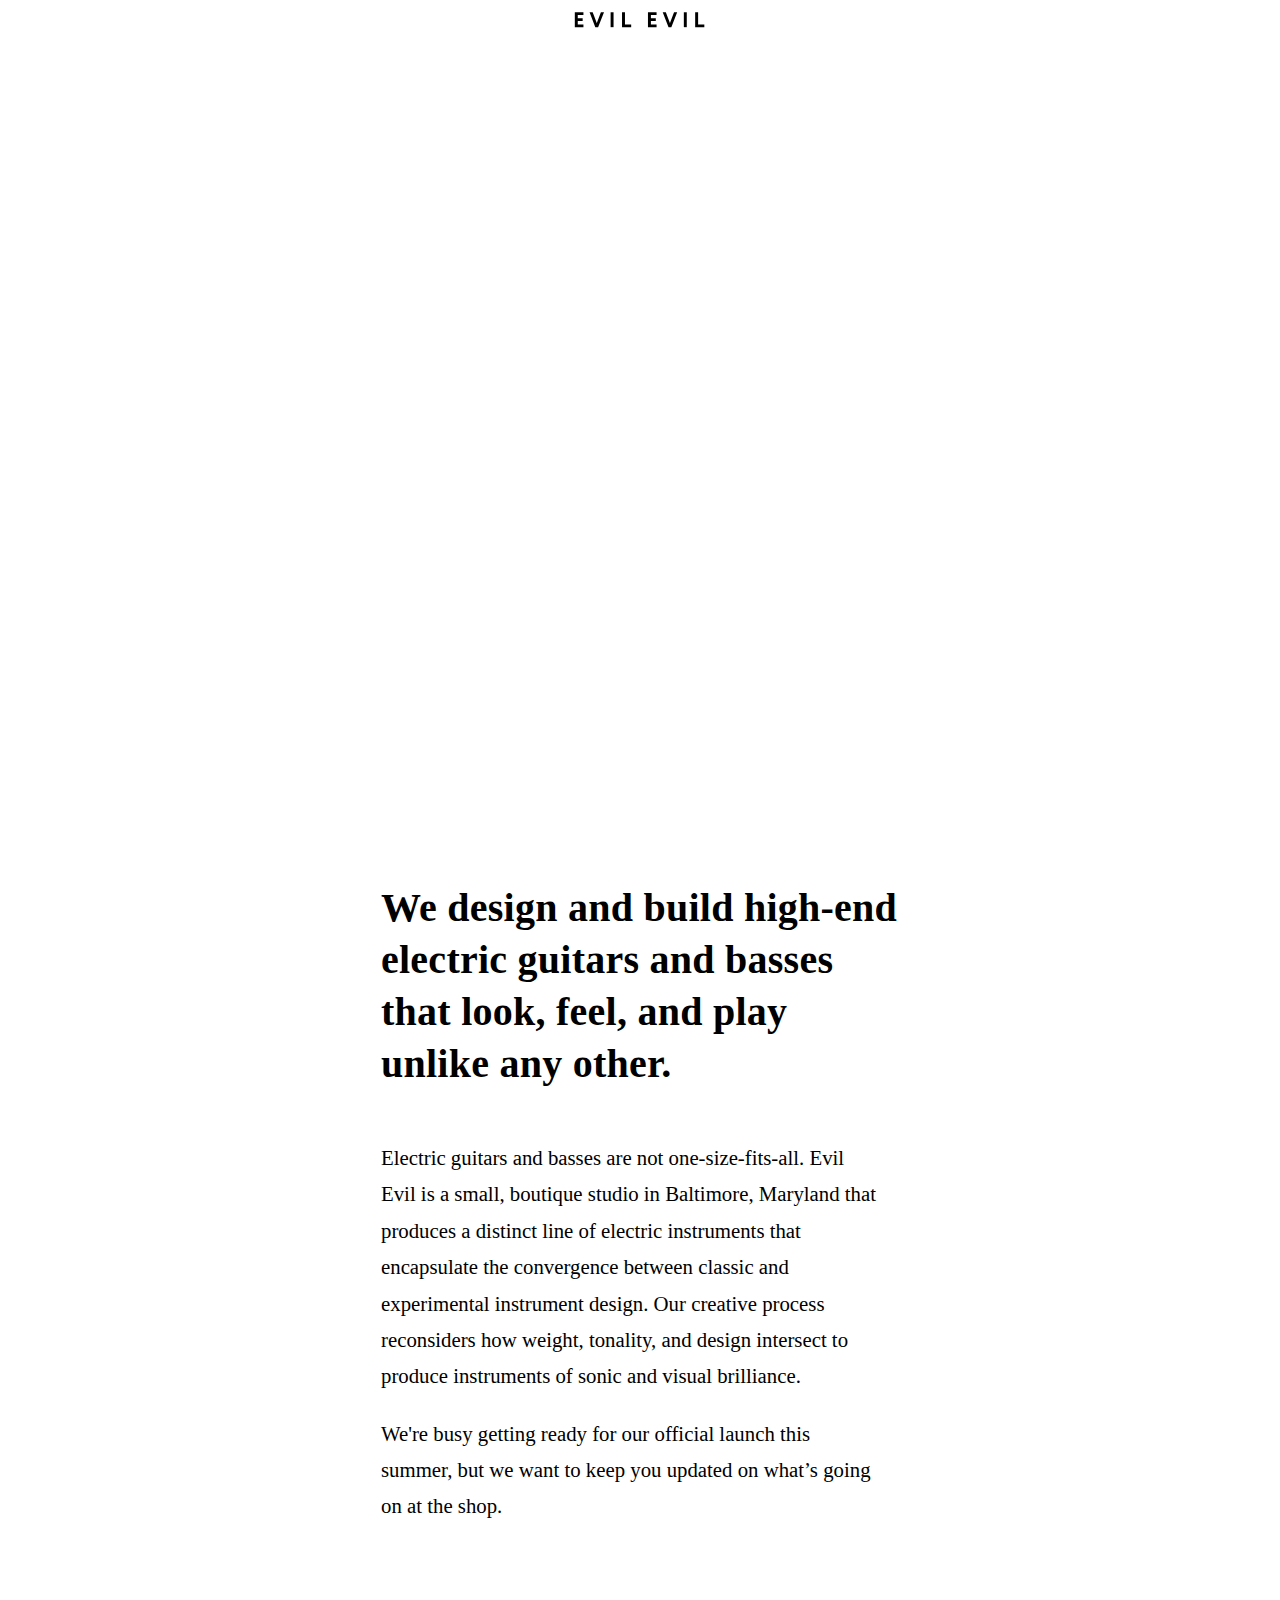
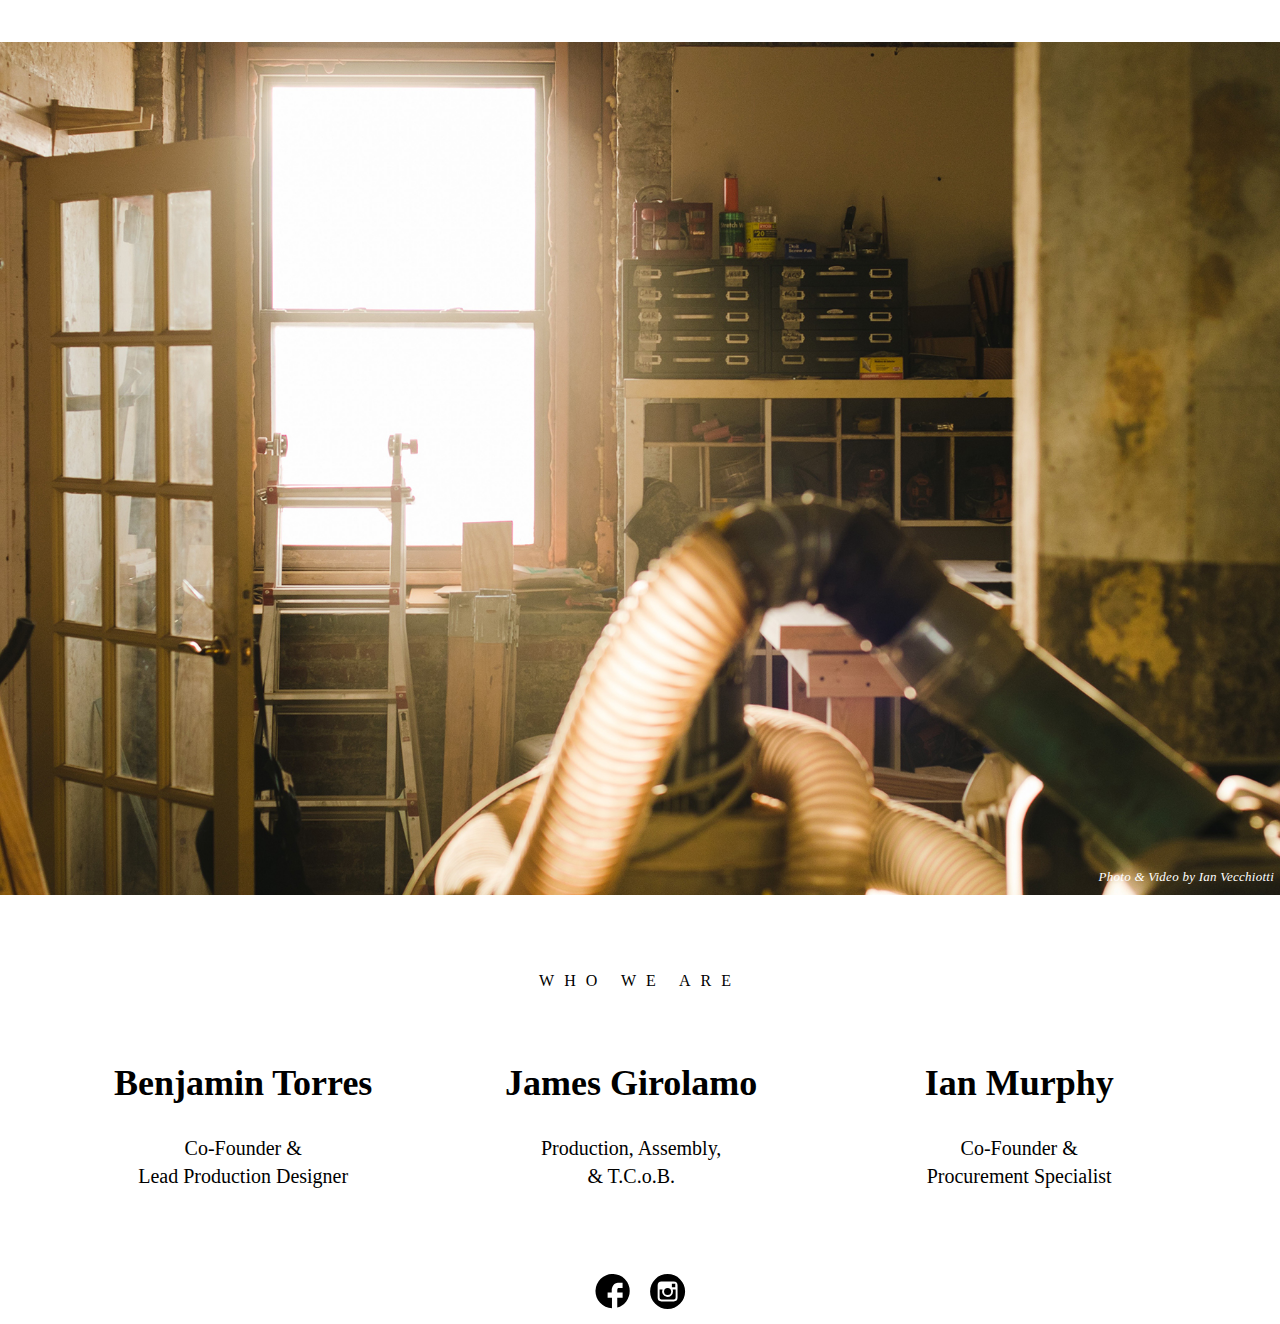
==== index.html @ 88c9a0ca "Update index.html" ====
<!DOCTYPE html>
<html>
    <head>
	    <script type="text/javascript">
    var host = "evilevilguitars.com";
    if ((host == window.location.host) && (window.location.protocol != "https:"))
        window.location.protocol = "https";
</script>
<link rel="stylesheet" type="text/css" href="https://cloud.typography.com/6778176/7798172/css/fonts.css" />
<link rel="stylesheet" type="text/css" href="css/MyFontsWebfontsKit.css">
<link rel="stylesheet" type="text/css" href="css/EvilEvilStyles.css">
        </head>
    <body>
        <div class="wrapper">
       <div class="nav">
        <div class="logo" id="shadow">
        <svg id="evilEvil" align="center" width="140px" height="70px" version="1.1" id="Layer_1" xmlns="http://www.w3.org/2000/svg" xmlns:xlink="http://www.w3.org/1999/xlink" x="0px" y="0px"
	 viewBox="0 22 180.3 30.3" style="enable-background:new 0 0 180.3 30.3;" xml:space="preserve">
<g>
	<path d="M17.3,8.8H10v4.1h6.3v3.5H10V21h7.3v3.5H6.2V5.3h11.1V8.8z"/>
	<path d="M36.2,24.5h-3.6L25.2,5.3h4L34.1,18l0.4,1.3l0.4-1.3l4.9-12.7h4L36.2,24.5z"/>
	<path d="M56.1,24.5h-3.8V5.3h3.8V24.5z"/>
	<path d="M70.8,21h8v3.5H67V5.3h3.8V21z"/>
	<path d="M111.5,8.8h-7.3v4.1h6.3v3.5h-6.3V21h7.3v3.5h-11.1V5.3h11.1V8.8z"/>
	<path d="M130.5,24.5h-3.6l-7.5-19.2h4l4.9,12.7l0.4,1.3l0.4-1.3L134,5.3h4L130.5,24.5z"/>
	<path d="M150.4,24.5h-3.8V5.3h3.8V24.5z"/>
	<path d="M165,21h8v3.5h-11.8V5.3h3.8V21z"/>
</g>
</svg>
    </div>
           </div>  
    <div class="media">
<iframe id="video" src="https://player.vimeo.com/video/218660564" width="100%" height="740px" frameborder="0" webkitallowfullscreen mozallowfullscreen allowfullscreen></iframe>
    </div>
        <article>
<p class="subhead">
        We design and build high-end electric guitars and basses that look, feel, and play unlike any other. 
        </p>
        <p class="body1">
        Electric guitars and basses are not one-size-fits-all. Evil Evil is a small,  boutique studio in Baltimore, Maryland that produces a distinct line of electric instruments that encapsulate the convergence between classic and experimental instrument design. Our creative process reconsiders how weight, tonality, and design intersect to produce instruments of sonic and visual brilliance. 
        </p>
        <p class="body1">
        We're busy getting ready for our official launch this summer, but we want to keep you updated on what&#8217;s going on at the shop.
        </p>
    </article>
    <div class="teampic">
        <div class="slideshow">
        <img src="C76A6381.jpg" class="Shop_Shot">
        <img src="slideshow_ianCloseup.jpg" class="Shop_Shot">
        <img src="slideshow_bandpic.jpg" class="Shop_Shot">
        <img src="slideshow_mother_panther.jpg" class="Shop_Shot">
        <img src="slideshow_garage.jpg" class="Shop_Shot">
        <img src="slideshow_sweeping.jpg" class="Shop_Shot">
        <img src="slideshow_kokomo.jpg" class="Shop_Shot">
        <img src="slideshow_ben_sunset.jpg" class="Shop_Shot">
        <img src="slideshow_ianInspection.jpg" class="Shop_Shot">
        <img src="slideshow_planers.jpg" class="Shop_Shot">
        <img src="slideshow_messiahIan.jpg" class="Shop_Shot">
        <img src="slideshow_sunsetIan.jpg" class="Shop_Shot">
            </div>
      <script>  
        var slideIndex = 0;
carousel();

function carousel() {
    var i;
    var x = document.getElementsByClassName("Shop_Shot");
    for (i = 0; i < x.length; i++) {
      x[i].style.display = "none"; 
    }
    slideIndex++;
    if (slideIndex > x.length) {slideIndex = 1} 
    x[slideIndex-1].style.display = "block"; 
    setTimeout(carousel, 4000); // Change image every 2 seconds
}
	  
var host = "evilevilguitars.github.io";
if ((host == window.location.host) && (window.location.protocol != "https:"))
    window.location.protocol = "https";
          </script>
<h6 class="caption" align="right">Photo &amp; Video by Ian Vecchiotti</h6>
    </div>
    <div class="teammembers">
                <div>
            <h5 align="center">WHO WE ARE</h5>
        </div>
    <div style="width: 100%;">
 <div class="Ben"><h2>Benjamin Torres</h2><h3>Co-Founder &amp; <br>Lead Production Designer</h3></div>
 <div class="James"><h2>James Girolamo</h2><h3>Production, Assembly,<br>&amp; T.C.o.B.</h3></div>
 <div class="Ian"><h2>Ian Murphy</h2><h3>Co-Founder &amp; <br> Procurement Specialist</h3></div>
 <br style="clear: left;" />
</div>
        </div>

    <div class="push"></div>
        </div>
<footer class="footer">
    <div style="text-align:center;">
    <div class="filler"></div>
    <code><svg width="35px" height="35px" id="facebookLogo" data-name="Layer 1" xmlns="http://www.w3.org/2000/svg" xmlns:xlink="http://www.w3.org/1999/xlink"  viewBox="0 0 37.62 38.45">
        <defs><style>.cls-1{fill:none;}</style></defs>
        <title>facebookLogo</title><a xlink:href= "https://www.facebook.com/evilevilguitars"><path d="M93.08,49.6a18.81,18.81,0,1,0-19.5,18.77V57l-4.77-.11V51l4.54.05V48.17S73.69,41,80,40.39h5.24v5.88H80.58s-1.17.1-1.17,2.33V51h5.88v5.88H79.41V67.68A18.8,18.8,0,0,0,93.08,49.6Z" transform="translate(-55.47 -30.79)"/><rect class="cls-1" width="37.62" height="38.45"/></svg></code>
          <code><svg width="35px" height="35px" id="Layer_1" data-name="Layer 1" xmlns="http://www.w3.org/2000/svg" viewBox="0 0 39.72 39.72"><defs><style>.cls-1{fill:none;}</style></defs><title>instaLogo</title><a xlink:href= "https://www.instagram.com/evil_evil_guitars/"><path class="cls-1" d="M72.79,38.84H58.93a4.37,4.37,0,0,0-4.36,4.37V57.07a4.37,4.37,0,0,0,4.36,4.36H72.79a4.37,4.37,0,0,0,4.37-4.36V43.21A4.37,4.37,0,0,0,72.79,38.84ZM74,41.45h.5v3.83H70.73l0-3.83ZM62.64,47.82a4,4,0,1,1-.75,2.32A4,4,0,0,1,62.64,47.82ZM75,57.07a2.16,2.16,0,0,1-2.16,2.16H58.93a2.16,2.16,0,0,1-2.16-2.16V47.82h3.37a6.18,6.18,0,1,0,11.44,0H75Z" transform="translate(-46 -30.28)"/><path d="M65.86,54.11a4,4,0,1,0-4-4A4,4,0,0,0,65.86,54.11Z" transform="translate(-46 -30.28)"/><polygon points="28.54 15 28.54 11.17 28.04 11.17 24.71 11.18 24.73 15.01 28.54 15"/><path d="M65.86,30.28A19.86,19.86,0,1,0,85.72,50.14,19.88,19.88,0,0,0,65.86,30.28Zm11.3,17.54v9.25a4.37,4.37,0,0,1-4.37,4.36H58.93a4.37,4.37,0,0,1-4.36-4.36V43.21a4.37,4.37,0,0,1,4.36-4.37H72.79a4.37,4.37,0,0,1,4.37,4.37Z" transform="translate(-46 -30.28)"/><path d="M72,50.14a6.18,6.18,0,1,1-11.9-2.32H56.77v9.25a2.16,2.16,0,0,0,2.16,2.16H72.79A2.16,2.16,0,0,0,75,57.07V47.82H71.58A6.19,6.19,0,0,1,72,50.14Z" transform="translate(-46 -30.28)"/>  </svg></code>
        </div>
    <div class="instalogo">

    </div>
        </footer>
                </body>
</html>
---- css/MyFontsWebfontsKit.css ----
/**
 * @license
 * MyFonts Webfont Build ID 3385069, 2017-05-07T15:31:34-0400
 * 
 * The fonts listed in this notice are subject to the End User License
 * Agreement(s) entered into by the website owner. All other parties are 
 * explicitly restricted from using the Licensed Webfonts(s).
 * 
 * You may obtain a valid license at the URLs below.
 * 
 * Webfont: Larsseit-Light by Type Dynamic
 * URL: http://www.myfonts.com/fonts/typedynamic/larsseit/light/
 * 
 * Webfont: Larsseit-BoldItalic by Type Dynamic
 * URL: http://www.myfonts.com/fonts/typedynamic/larsseit/bold-italic/
 * 
 * Webfont: Larsseit-ExtraBoldItalic by Type Dynamic
 * URL: http://www.myfonts.com/fonts/typedynamic/larsseit/extra-bold-italic/
 * 
 * Webfont: Larsseit-LightItalic by Type Dynamic
 * URL: http://www.myfonts.com/fonts/typedynamic/larsseit/light-italic/
 * 
 * Webfont: Larsseit-Bold by Type Dynamic
 * URL: http://www.myfonts.com/fonts/typedynamic/larsseit/bold/
 * 
 * Webfont: Larsseit-ExtraBold by Type Dynamic
 * URL: http://www.myfonts.com/fonts/typedynamic/larsseit/extra-bold/
 * 
 * Webfont: Larsseit-Medium by Type Dynamic
 * URL: http://www.myfonts.com/fonts/typedynamic/larsseit/medium/
 * 
 * Webfont: Larsseit-MediumItalic by Type Dynamic
 * URL: http://www.myfonts.com/fonts/typedynamic/larsseit/medium-italic/
 * 
 * Webfont: Larsseit-Italic by Type Dynamic
 * URL: http://www.myfonts.com/fonts/typedynamic/larsseit/italic/
 * 
 * Webfont: Larsseit-Thin by Type Dynamic
 * URL: http://www.myfonts.com/fonts/typedynamic/larsseit/thin/
 * 
 * Webfont: Larsseit-ThinItalic by Type Dynamic
 * URL: http://www.myfonts.com/fonts/typedynamic/larsseit/thin-italic/
 * 
 * Webfont: Larsseit by Type Dynamic
 * URL: http://www.myfonts.com/fonts/typedynamic/larsseit/regular/
 * 
 * 
 * License: http://www.myfonts.com/viewlicense?type=web&buildid=3385069
 * Licensed pageviews: 20,000
 * Webfonts copyright: Copyright (c) 2013 by Type Dynamic. All rights reserved.
 * 
 * © 2017 MyFonts Inc
*/


/* @import must be at top of file, otherwise CSS will not work */
@import url("//hello.myfonts.net/count/33a6ed");

  
@font-face {font-family: 'Larsseit-Light';src: url('webfonts/33A6ED_0_0.eot');src: url('webfonts/33A6ED_0_0.eot?#iefix') format('embedded-opentype'),url('webfonts/33A6ED_0_0.woff2') format('woff2'),url('webfonts/33A6ED_0_0.woff') format('woff'),url('webfonts/33A6ED_0_0.ttf') format('truetype');}
 
  
@font-face {font-family: 'Larsseit-BoldItalic';src: url('webfonts/33A6ED_1_0.eot');src: url('webfonts/33A6ED_1_0.eot?#iefix') format('embedded-opentype'),url('webfonts/33A6ED_1_0.woff2') format('woff2'),url('webfonts/33A6ED_1_0.woff') format('woff'),url('webfonts/33A6ED_1_0.ttf') format('truetype');}
 
  
@font-face {font-family: 'Larsseit-ExtraBoldItalic';src: url('webfonts/33A6ED_2_0.eot');src: url('webfonts/33A6ED_2_0.eot?#iefix') format('embedded-opentype'),url('webfonts/33A6ED_2_0.woff2') format('woff2'),url('webfonts/33A6ED_2_0.woff') format('woff'),url('webfonts/33A6ED_2_0.ttf') format('truetype');}
 
  
@font-face {font-family: 'Larsseit-LightItalic';src: url('webfonts/33A6ED_3_0.eot');src: url('webfonts/33A6ED_3_0.eot?#iefix') format('embedded-opentype'),url('webfonts/33A6ED_3_0.woff2') format('woff2'),url('webfonts/33A6ED_3_0.woff') format('woff'),url('webfonts/33A6ED_3_0.ttf') format('truetype');}
 
  
@font-face {font-family: 'Larsseit-Bold';src: url('webfonts/33A6ED_4_0.eot');src: url('webfonts/33A6ED_4_0.eot?#iefix') format('embedded-opentype'),url('webfonts/33A6ED_4_0.woff2') format('woff2'),url('webfonts/33A6ED_4_0.woff') format('woff'),url('webfonts/33A6ED_4_0.ttf') format('truetype');}
 
  
@font-face {font-family: 'Larsseit-ExtraBold';src: url('webfonts/33A6ED_5_0.eot');src: url('webfonts/33A6ED_5_0.eot?#iefix') format('embedded-opentype'),url('webfonts/33A6ED_5_0.woff2') format('woff2'),url('webfonts/33A6ED_5_0.woff') format('woff'),url('webfonts/33A6ED_5_0.ttf') format('truetype');}
 
  
@font-face {font-family: 'Larsseit-Medium';src: url('webfonts/33A6ED_6_0.eot');src: url('webfonts/33A6ED_6_0.eot?#iefix') format('embedded-opentype'),url('webfonts/33A6ED_6_0.woff2') format('woff2'),url('webfonts/33A6ED_6_0.woff') format('woff'),url('webfonts/33A6ED_6_0.ttf') format('truetype');}
 
  
@font-face {font-family: 'Larsseit-MediumItalic';src: url('webfonts/33A6ED_7_0.eot');src: url('webfonts/33A6ED_7_0.eot?#iefix') format('embedded-opentype'),url('webfonts/33A6ED_7_0.woff2') format('woff2'),url('webfonts/33A6ED_7_0.woff') format('woff'),url('webfonts/33A6ED_7_0.ttf') format('truetype');}
 
  
@font-face {font-family: 'Larsseit-Italic';src: url('webfonts/33A6ED_8_0.eot');src: url('webfonts/33A6ED_8_0.eot?#iefix') format('embedded-opentype'),url('webfonts/33A6ED_8_0.woff2') format('woff2'),url('webfonts/33A6ED_8_0.woff') format('woff'),url('webfonts/33A6ED_8_0.ttf') format('truetype');}
 
  
@font-face {font-family: 'Larsseit-Thin';src: url('webfonts/33A6ED_9_0.eot');src: url('webfonts/33A6ED_9_0.eot?#iefix') format('embedded-opentype'),url('webfonts/33A6ED_9_0.woff2') format('woff2'),url('webfonts/33A6ED_9_0.woff') format('woff'),url('webfonts/33A6ED_9_0.ttf') format('truetype');}
 
  
@font-face {font-family: 'Larsseit-ThinItalic';src: url('webfonts/33A6ED_A_0.eot');src: url('webfonts/33A6ED_A_0.eot?#iefix') format('embedded-opentype'),url('webfonts/33A6ED_A_0.woff2') format('woff2'),url('webfonts/33A6ED_A_0.woff') format('woff'),url('webfonts/33A6ED_A_0.ttf') format('truetype');}
 
  
@font-face {font-family: 'Larsseit';src: url('webfonts/33A6ED_B_0.eot');src: url('webfonts/33A6ED_B_0.eot?#iefix') format('embedded-opentype'),url('webfonts/33A6ED_B_0.woff2') format('woff2'),url('webfonts/33A6ED_B_0.woff') format('woff'),url('webfonts/33A6ED_B_0.ttf') format('truetype');}
---- css/EvilEvilStyles.css ----
.subhead {
    font-family: "Quarto A", "Quarto B";
    font-style: normal;
    font-weight: 800;
    min-width: 100px;
    padding-bottom: 10px;
    padding-top: 3rem;
    max-width:700px;
    letter-spacing: .25px;

}

#video {
padding-top: 50px;
}

body{
height: 100%;
margin: 0;
}

article {
    max-width: 740px;
    margin: 0 auto;
    padding-bottom: 6rem;
}

@media only screen and (min-width: 32em) {
  .subhead {
    font-size: 250%;
    line-height: 1.3;
    margin-left:15%;
    margin-right:15%;
  }
    .body1 {
    font-size:130%;
    font-family: Larsseit-Light; "HelveticaNeue-Light", "Helvetica Neue Light", "Helvetica Neue", Helvetica, Arial, "Lucida Grande", sans-serif;
    line-height: 1.75em;
    margin-left:15%;
    margin-right:18%;
  }
       .Ben{
        display: inline-block;
    }
    .Ian{
        display: inline-block;
}
    .James{
        display: inline-block;
    }
    h5{
    font-size: 16px;
letter-spacing:4px;    }
    
    h2{
    font-size: 36px;
    }
    
    h3{
    font-size: 20px;
    }
}
}

@media only screen and (max-width: 1000px) {
.subhead {
    font-size:200%;
    line-height: 1.3;
    margin-left:10%;
    margin-right:10%;
    
}
    .body1 { 
    font-size:120%;
    font-family: Larsseit-Light; "HelveticaNeue-Light", "Helvetica Neue Light", "Helvetica Neue", Helvetica, Arial, "Lucida Grande", sans-serif;
	font-weight: normal;
	font-style: normal;
    line-height: 1.6;
    margin-left:10%;
    margin-right:10%;
}
   .Ben{
        display: inline;
    }
    .Ian{
        display: inline;
}
    .James{
        display:inline;
    }
    h5{
    font-size: 16px;
letter-spacing:4px;    }
    
    h2{
    font-size: 36px;
    }
    
    h3{
    font-size: 20px;
    }
}

@media only screen and (max-width: 800px) {
.subhead {
    font-size:190%;
    line-height: 1.4;
    margin-left:15%;
    margin-right:15%;
}
    .body1 { 
    font-size:110%;
    font-family: Larsseit-Light;
	font-weight: normal;
	font-style: normal;
    line-height: 1.7;
    margin-left:15%;
    margin-right:15%;
}
    .Ben{
        display: inline;
    }
    .Ian{
        display: inline;
}
    .James{
        display:inline;
    }
        h5{
    font-size: 16px;
letter-spacing:4px;    }
    
    h2{
    font-size: 36px;
    }
    
    h3{
    font-size: 20px;
    }
}

@media only screen and (max-width: 600px) {

.subhead {
    font-size: 183%;
    line-height: 1.4;
    margin-left: 15%;
    margin-right: 15%;
}
.slideshow{
    display:none;
}
    
.caption{
    display:none;
    }
    
.body1 { 
    font-size: 110%;
    font-family: Larsseit-Light;
    font-weight: normal;
    font-style: normal;
    line-height: 1.7;
    margin-left: 15%;
    margin-right: 15%;
}
.Ben{
    display: inline;
margin-top: 10rem
    }
.Ian{
    display: inline;
}
.James{
    display:inline;
    padding-top: 150rem;
    }
    h5{
    font-size: 16px;
letter-spacing:4px;    }
    
    h2{
    font-size: 30px;
    }
    
    h3{
    font-size: 20px;
    }
}

@media only screen and (max-width: 400px) {
.subhead {
    font-size: 160%;
    line-height: 1.4;
    margin-left: 15%;
    margin-right: 15%;
    padding-top: 0rem;
    }
    
.body1 { 
    font-size: 96%;
    font-family: Larsseit-Light;
    font-weight: normal;
    font-style: normal;
    line-height: 1.7;
    margin-left: 15%;
    margin-right: 15%;
    }
    
.teammembers{
    padding-top: 0rem;
    padding-bottom: 14rem;
}

    h5{
    font-size: 12px;
letter-spacing:4px;    }
    
    h2{
    font-size: 24px;
    }
    
    h3{
    font-size: 18px;
    }
}

.Shop_Shot{
    height: 100%;
    width: 100%;
    }

.logo {
    top: 0;
    height: 40px;
    width: 200%;
    background-color: white;
    position: fixed;
    box-shadow: 30%;
    left: 0px;
}

#evilEvil {
    position: fixed; 
    margin: auto;
    left: 0;
    right: 0;
    top:2px;
    max-width: 200px;

}
 .caption {
     position: relative; 
     z-index: 0;
     right: 6px; 
     bottom:56px;
     width: 100%; 
     font-size: 13px;
     font-style: italic;
     font-weight: lighter;
     color: white;
     letter-spacing: .25px;
 }


.Ben {
    text-align: center;
    width: 38%
}

.James{
    text-align: center;
    width: 22%; 
}

.Ian{
    text-align: center;
    width: 38%;
    margin-right:20;
}

h2{
    font-family: "Quarto A", "Quarto B";
    font-style: normal;
    font-weight: 800;
}

h3 {
    font-family: Larsseit-Light;
	font-weight: normal;
	font-style: normal;
    line-height: 1.4;
}

h4{
    font-family: "Quarto A", "Quarto B";
    font-style: italic;
    font-weight: 300;
}

h5{
    font-family: Larsseit-light;
	font-weight:normal;
	font-style:normal;
    letter-spacing: 10px;
    padding-bottom: 1rem;
}

.social{
    width:200px;
    height:40px;
    position:
}

.wrapper {min-height: 100%;
margin-bottom: -50px;
}

.footer,
.push {
height: 50px;
}

.teammembers{
    padding-bottom: 4rem;
}

#facebookLogo{
    min-width: 20px;
width:4%; 
margin: auto}

#Layer_1{
        min-width: 20px;
width: 4%;
margin: auto;}
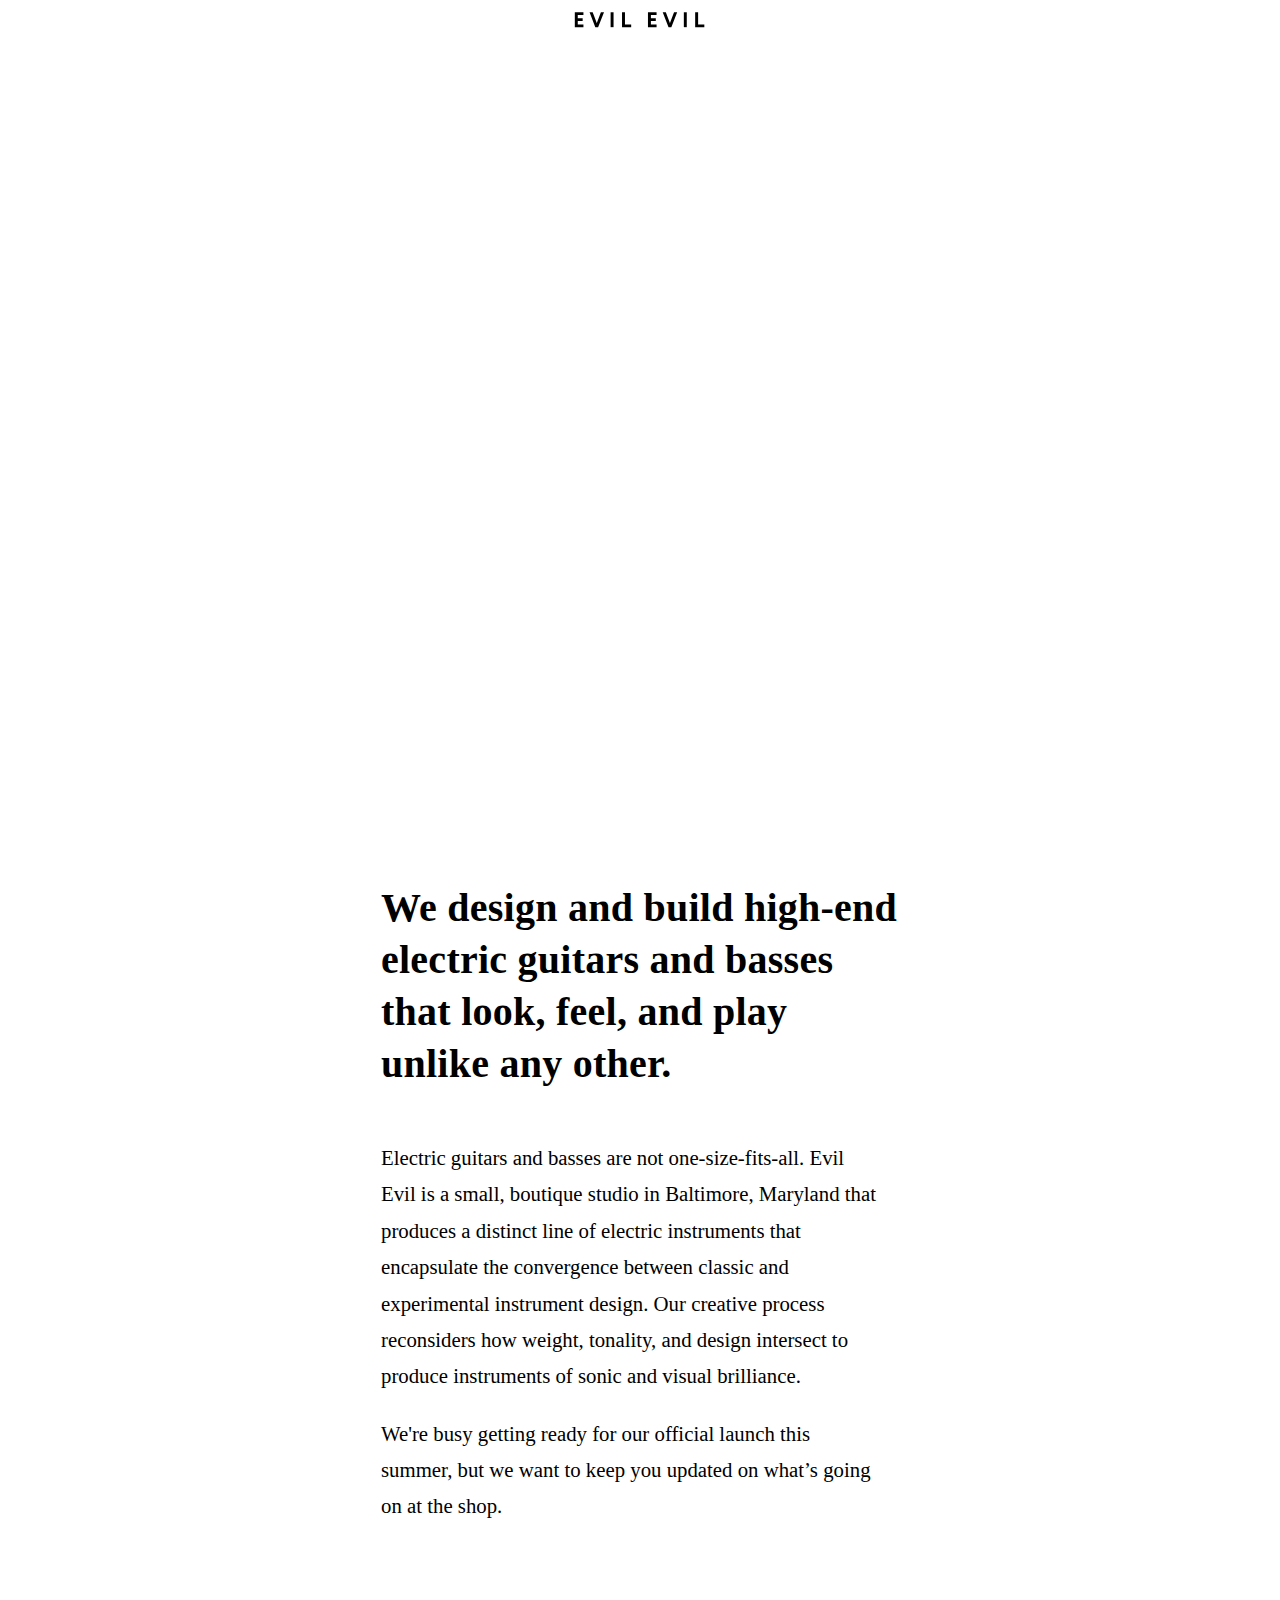
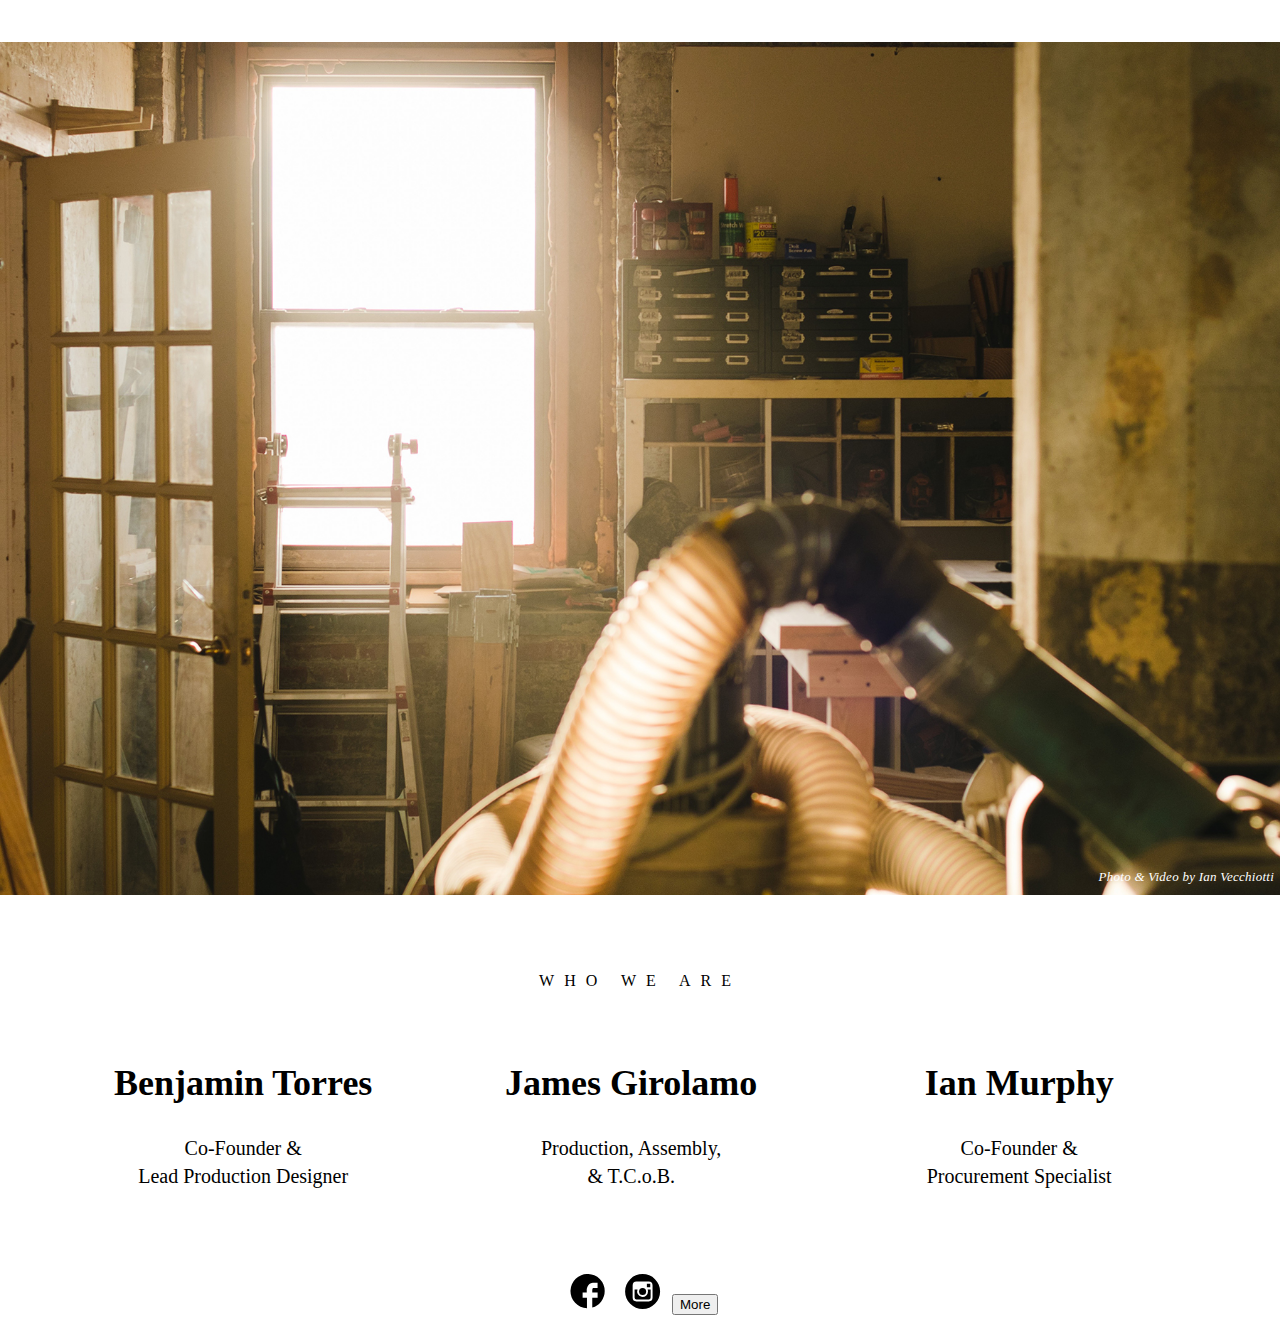
==== commit 2f84bd18: "Update index.html" ====
--- a/index.html
+++ b/index.html
@@ -99,9 +99,12 @@
     <div class="filler"></div>
     <code><svg width="35px" height="35px" id="facebookLogo" data-name="Layer 1" xmlns="http://www.w3.org/2000/svg" xmlns:xlink="http://www.w3.org/1999/xlink"  viewBox="0 0 37.62 38.45">
         <defs><style>.cls-1{fill:none;}</style></defs>
-        <title>facebookLogo</title><a xlink:href= "https://www.facebook.com/evilevilguitars"><path d="M93.08,49.6a18.81,18.81,0,1,0-19.5,18.77V57l-4.77-.11V51l4.54.05V48.17S73.69,41,80,40.39h5.24v5.88H80.58s-1.17.1-1.17,2.33V51h5.88v5.88H79.41V67.68A18.8,18.8,0,0,0,93.08,49.6Z" transform="translate(-55.47 -30.79)"/><rect class="cls-1" width="37.62" height="38.45"/></svg></code>
+        <title>facebookLogo</title><a xlink:href= "https://www.facebook.com/evilevilguitars/?ref=bookmarks"><path d="M93.08,49.6a18.81,18.81,0,1,0-19.5,18.77V57l-4.77-.11V51l4.54.05V48.17S73.69,41,80,40.39h5.24v5.88H80.58s-1.17.1-1.17,2.33V51h5.88v5.88H79.41V67.68A18.8,18.8,0,0,0,93.08,49.6Z" transform="translate(-55.47 -30.79)"/><rect class="cls-1" width="37.62" height="38.45"/></svg></code>
           <code><svg width="35px" height="35px" id="Layer_1" data-name="Layer 1" xmlns="http://www.w3.org/2000/svg" viewBox="0 0 39.72 39.72"><defs><style>.cls-1{fill:none;}</style></defs><title>instaLogo</title><a xlink:href= "https://www.instagram.com/evil_evil_guitars/"><path class="cls-1" d="M72.79,38.84H58.93a4.37,4.37,0,0,0-4.36,4.37V57.07a4.37,4.37,0,0,0,4.36,4.36H72.79a4.37,4.37,0,0,0,4.37-4.36V43.21A4.37,4.37,0,0,0,72.79,38.84ZM74,41.45h.5v3.83H70.73l0-3.83ZM62.64,47.82a4,4,0,1,1-.75,2.32A4,4,0,0,1,62.64,47.82ZM75,57.07a2.16,2.16,0,0,1-2.16,2.16H58.93a2.16,2.16,0,0,1-2.16-2.16V47.82h3.37a6.18,6.18,0,1,0,11.44,0H75Z" transform="translate(-46 -30.28)"/><path d="M65.86,54.11a4,4,0,1,0-4-4A4,4,0,0,0,65.86,54.11Z" transform="translate(-46 -30.28)"/><polygon points="28.54 15 28.54 11.17 28.04 11.17 24.71 11.18 24.73 15.01 28.54 15"/><path d="M65.86,30.28A19.86,19.86,0,1,0,85.72,50.14,19.88,19.88,0,0,0,65.86,30.28Zm11.3,17.54v9.25a4.37,4.37,0,0,1-4.37,4.36H58.93a4.37,4.37,0,0,1-4.36-4.36V43.21a4.37,4.37,0,0,1,4.36-4.37H72.79a4.37,4.37,0,0,1,4.37,4.37Z" transform="translate(-46 -30.28)"/><path d="M72,50.14a6.18,6.18,0,1,1-11.9-2.32H56.77v9.25a2.16,2.16,0,0,0,2.16,2.16H72.79A2.16,2.16,0,0,0,75,57.07V47.82H71.58A6.19,6.19,0,0,1,72,50.14Z" transform="translate(-46 -30.28)"/>  </svg></code>
-        </div>
+        <a href="<?php the_permalink(); ?>">
+    <button class="green">More</button>
+</a>
+		  </div>
     <div class="instalogo">
 
     </div>
--- a/css/EvilEvilStyles.css
+++ b/css/EvilEvilStyles.css
@@ -35,7 +35,7 @@
   }
     .body1 {
     font-size:130%;
-    font-family: Larsseit-Light; "HelveticaNeue-Light", "Helvetica Neue Light", "Helvetica Neue", Helvetica, Arial, "Lucida Grande", sans-serif;
+    font-family: Larsseit-Light; sans-serif; "HelveticaNeue-Light", "Helvetica Neue Light", "Helvetica Neue", Helvetica, Arial, "Lucida Grande", sans-serif;
     line-height: 1.75em;
     margin-left:15%;
     margin-right:18%;
@@ -111,7 +111,7 @@
 }
     .body1 { 
     font-size:110%;
-    font-family: Larsseit-Light;
+    font-family: Larsseit-Light; "HelveticaNeue-Light", "Helvetica Neue Light", "Helvetica Neue", Helvetica, Arial, "Lucida Grande", sans-serif;
 	font-weight: normal;
 	font-style: normal;
     line-height: 1.7;
@@ -158,7 +158,7 @@
     
 .body1 { 
     font-size: 110%;
-    font-family: Larsseit-Light;
+    font-family: Larsseit-Light; "HelveticaNeue-Light", "Helvetica Neue Light", "Helvetica Neue", Helvetica, Arial, "Lucida Grande", sans-serif;
     font-weight: normal;
     font-style: normal;
     line-height: 1.7;
@@ -200,7 +200,7 @@
     
 .body1 { 
     font-size: 96%;
-    font-family: Larsseit-Light;
+    font-family: Larsseit-Light;"HelveticaNeue-Light", "Helvetica Neue Light", "Helvetica Neue", Helvetica, Arial, "Lucida Grande", sans-serif;
     font-weight: normal;
     font-style: normal;
     line-height: 1.7;
@@ -300,7 +300,7 @@
 }
 
 h5{
-    font-family: Larsseit-light;
+    font-family: Larsseit-light; "HelveticaNeue-Light", "Helvetica Neue Light", "Helvetica Neue", Helvetica, Arial, "Lucida Grande", sans-serif;
 	font-weight:normal;
 	font-style:normal;
     letter-spacing: 10px;
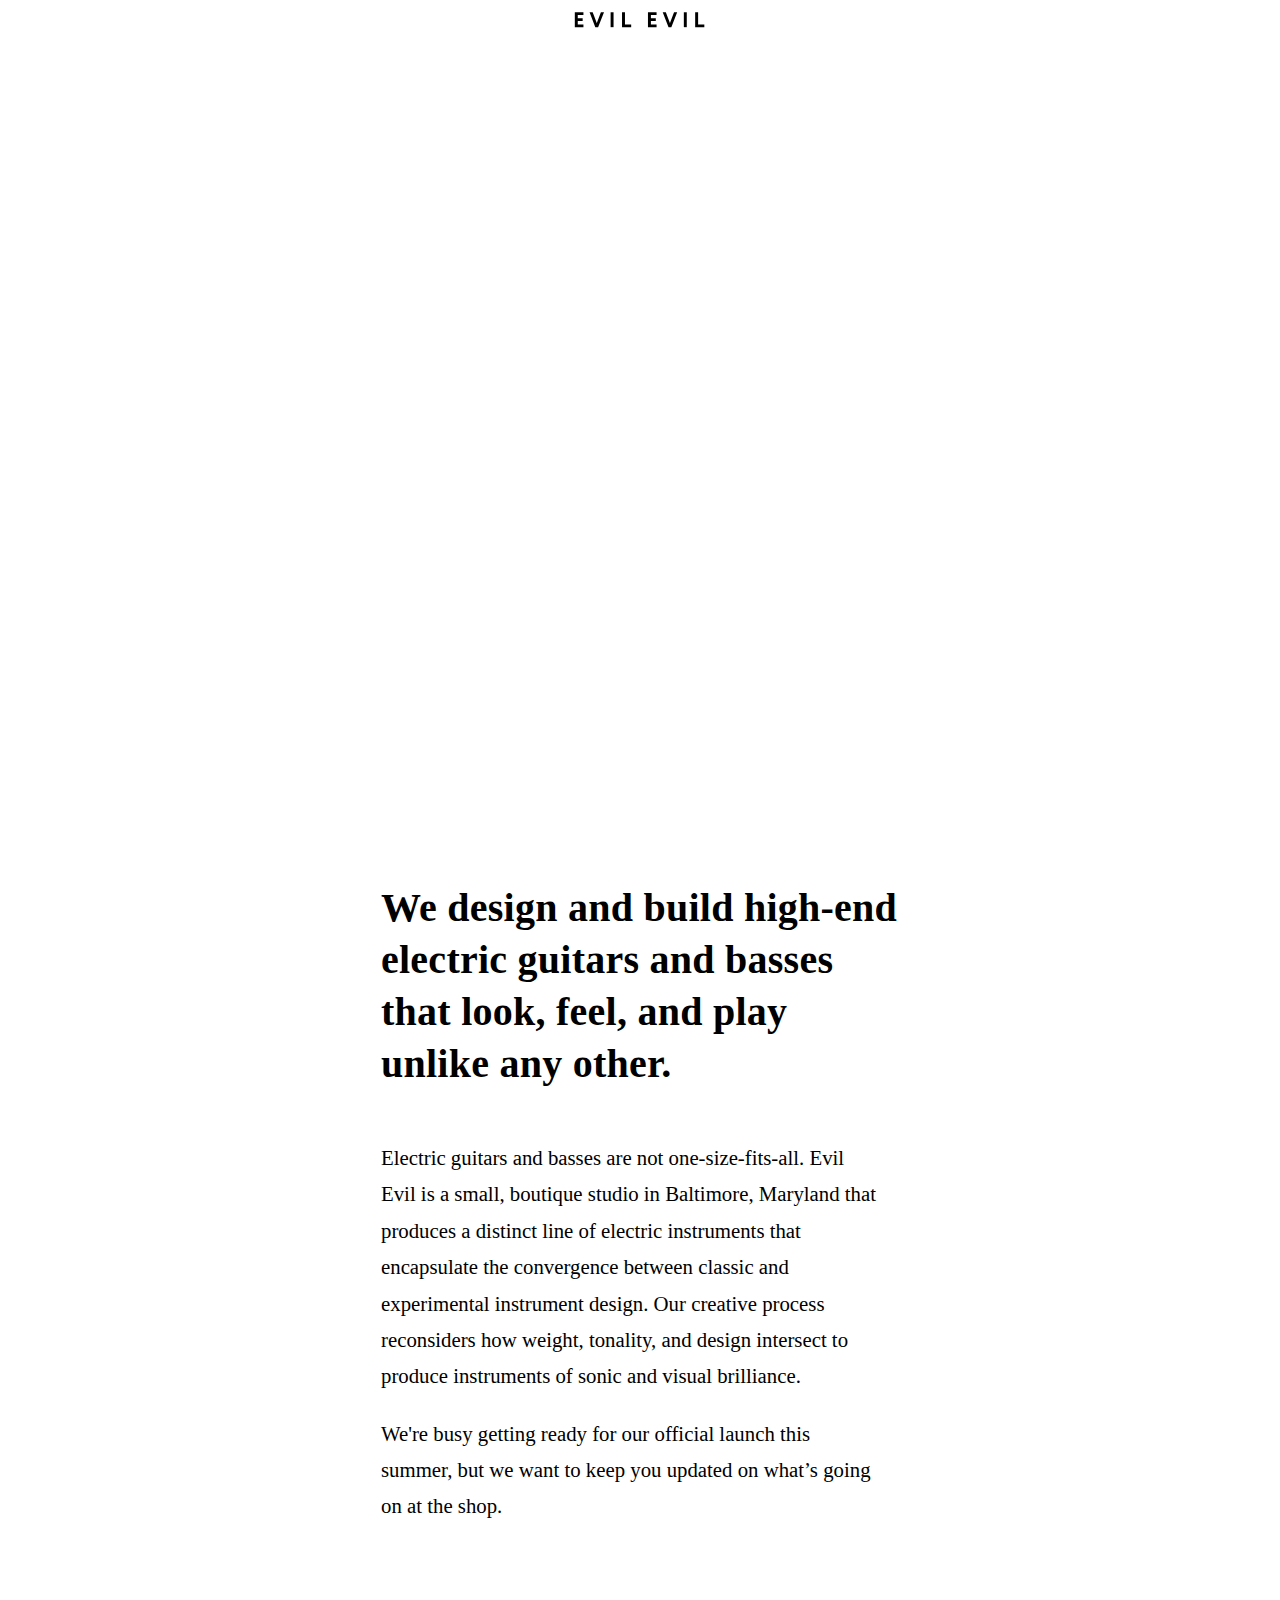
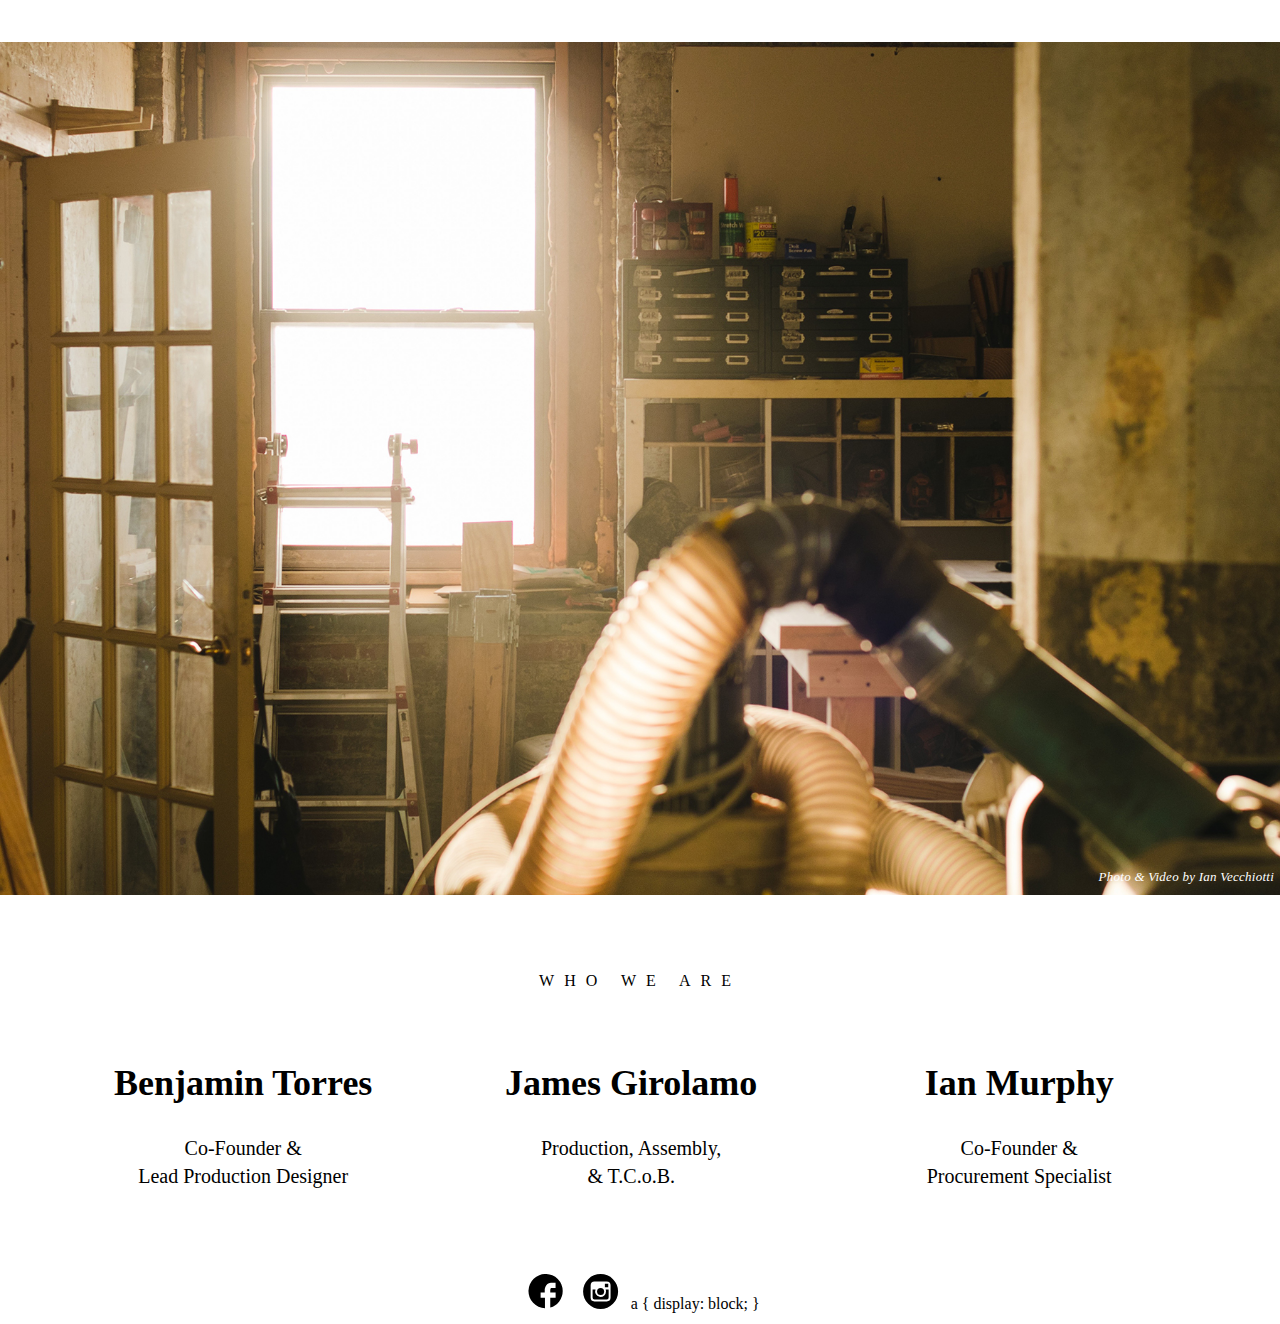
==== commit 0e22474d: "Update index.html" ====
--- a/index.html
+++ b/index.html
@@ -101,9 +101,9 @@
         <defs><style>.cls-1{fill:none;}</style></defs>
         <title>facebookLogo</title><a xlink:href= "https://www.facebook.com/evilevilguitars/?ref=bookmarks"><path d="M93.08,49.6a18.81,18.81,0,1,0-19.5,18.77V57l-4.77-.11V51l4.54.05V48.17S73.69,41,80,40.39h5.24v5.88H80.58s-1.17.1-1.17,2.33V51h5.88v5.88H79.41V67.68A18.8,18.8,0,0,0,93.08,49.6Z" transform="translate(-55.47 -30.79)"/><rect class="cls-1" width="37.62" height="38.45"/></svg></code>
           <code><svg width="35px" height="35px" id="Layer_1" data-name="Layer 1" xmlns="http://www.w3.org/2000/svg" viewBox="0 0 39.72 39.72"><defs><style>.cls-1{fill:none;}</style></defs><title>instaLogo</title><a xlink:href= "https://www.instagram.com/evil_evil_guitars/"><path class="cls-1" d="M72.79,38.84H58.93a4.37,4.37,0,0,0-4.36,4.37V57.07a4.37,4.37,0,0,0,4.36,4.36H72.79a4.37,4.37,0,0,0,4.37-4.36V43.21A4.37,4.37,0,0,0,72.79,38.84ZM74,41.45h.5v3.83H70.73l0-3.83ZM62.64,47.82a4,4,0,1,1-.75,2.32A4,4,0,0,1,62.64,47.82ZM75,57.07a2.16,2.16,0,0,1-2.16,2.16H58.93a2.16,2.16,0,0,1-2.16-2.16V47.82h3.37a6.18,6.18,0,1,0,11.44,0H75Z" transform="translate(-46 -30.28)"/><path d="M65.86,54.11a4,4,0,1,0-4-4A4,4,0,0,0,65.86,54.11Z" transform="translate(-46 -30.28)"/><polygon points="28.54 15 28.54 11.17 28.04 11.17 24.71 11.18 24.73 15.01 28.54 15"/><path d="M65.86,30.28A19.86,19.86,0,1,0,85.72,50.14,19.88,19.88,0,0,0,65.86,30.28Zm11.3,17.54v9.25a4.37,4.37,0,0,1-4.37,4.36H58.93a4.37,4.37,0,0,1-4.36-4.36V43.21a4.37,4.37,0,0,1,4.36-4.37H72.79a4.37,4.37,0,0,1,4.37,4.37Z" transform="translate(-46 -30.28)"/><path d="M72,50.14a6.18,6.18,0,1,1-11.9-2.32H56.77v9.25a2.16,2.16,0,0,0,2.16,2.16H72.79A2.16,2.16,0,0,0,75,57.07V47.82H71.58A6.19,6.19,0,0,1,72,50.14Z" transform="translate(-46 -30.28)"/>  </svg></code>
-        <a href="<?php the_permalink(); ?>">
-    <button class="green">More</button>
-</a>
+       a {
+    display: block;
+}
 		  </div>
     <div class="instalogo">
 
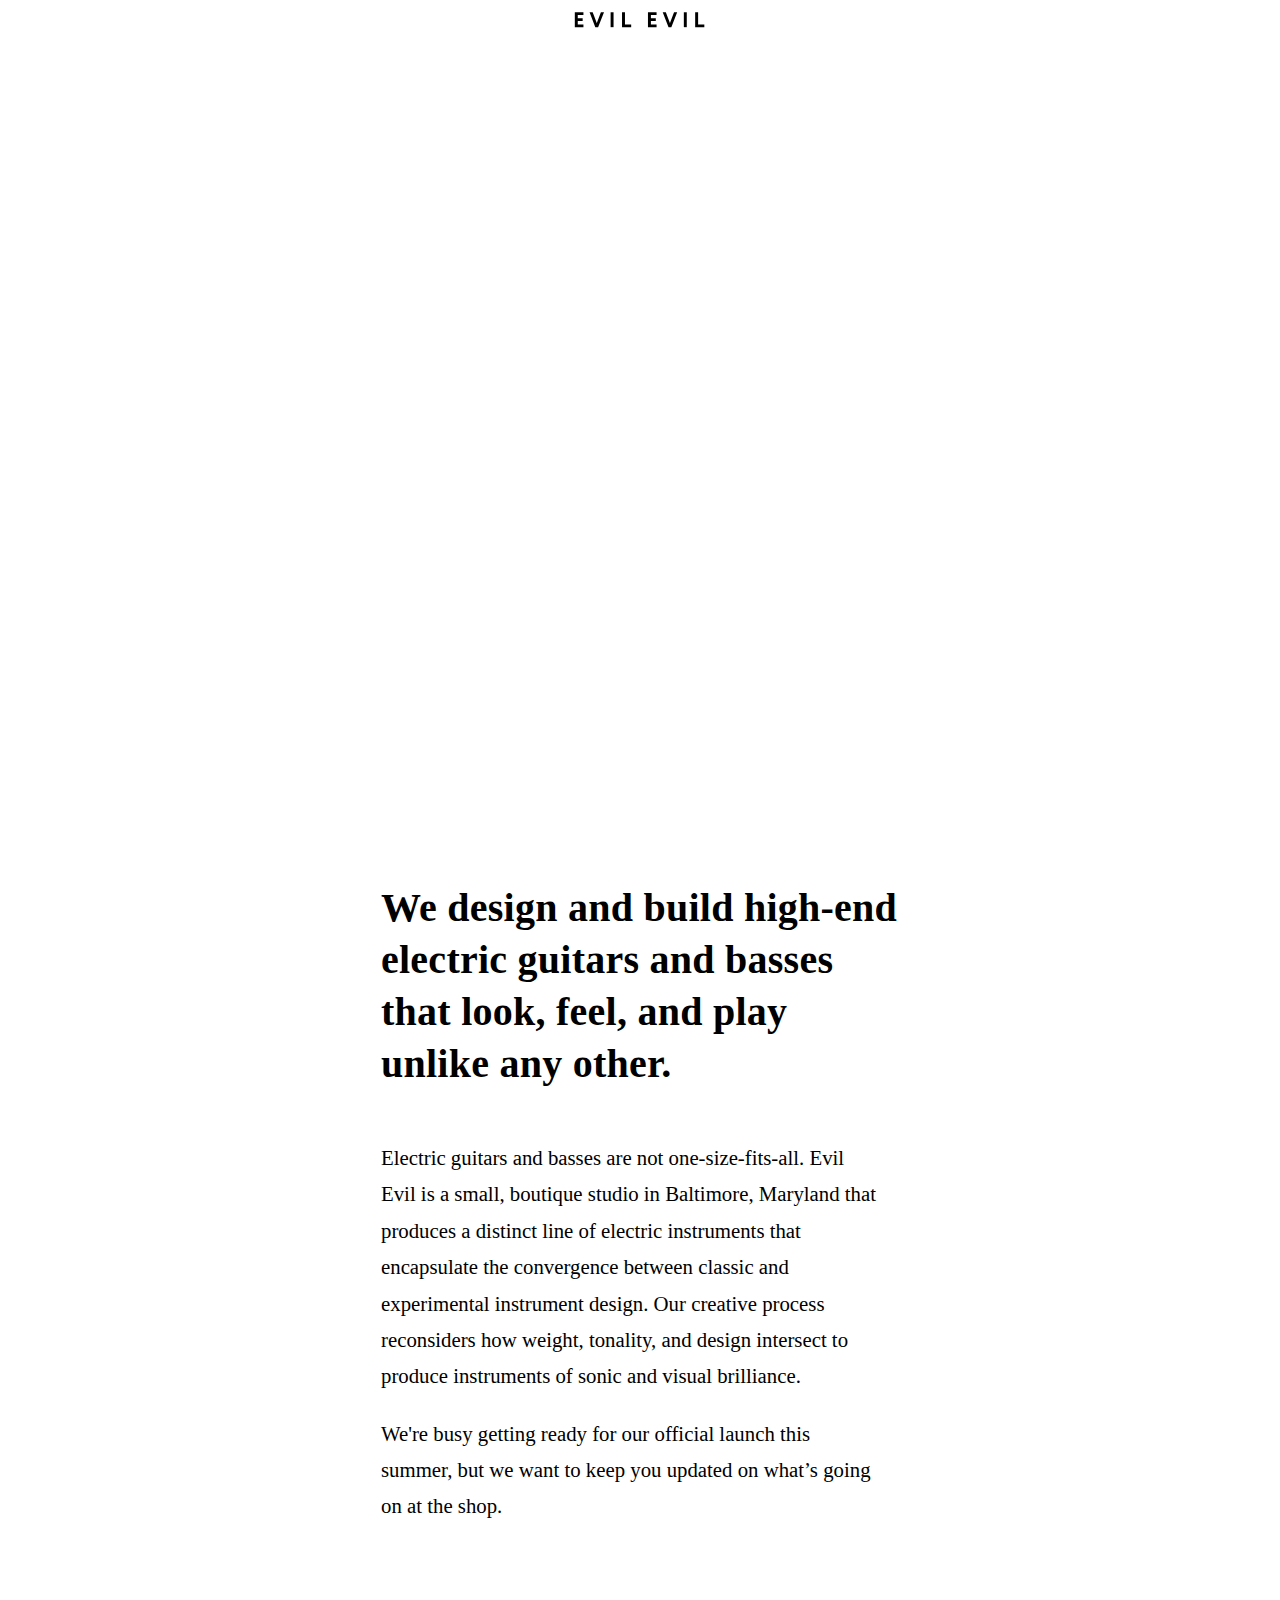
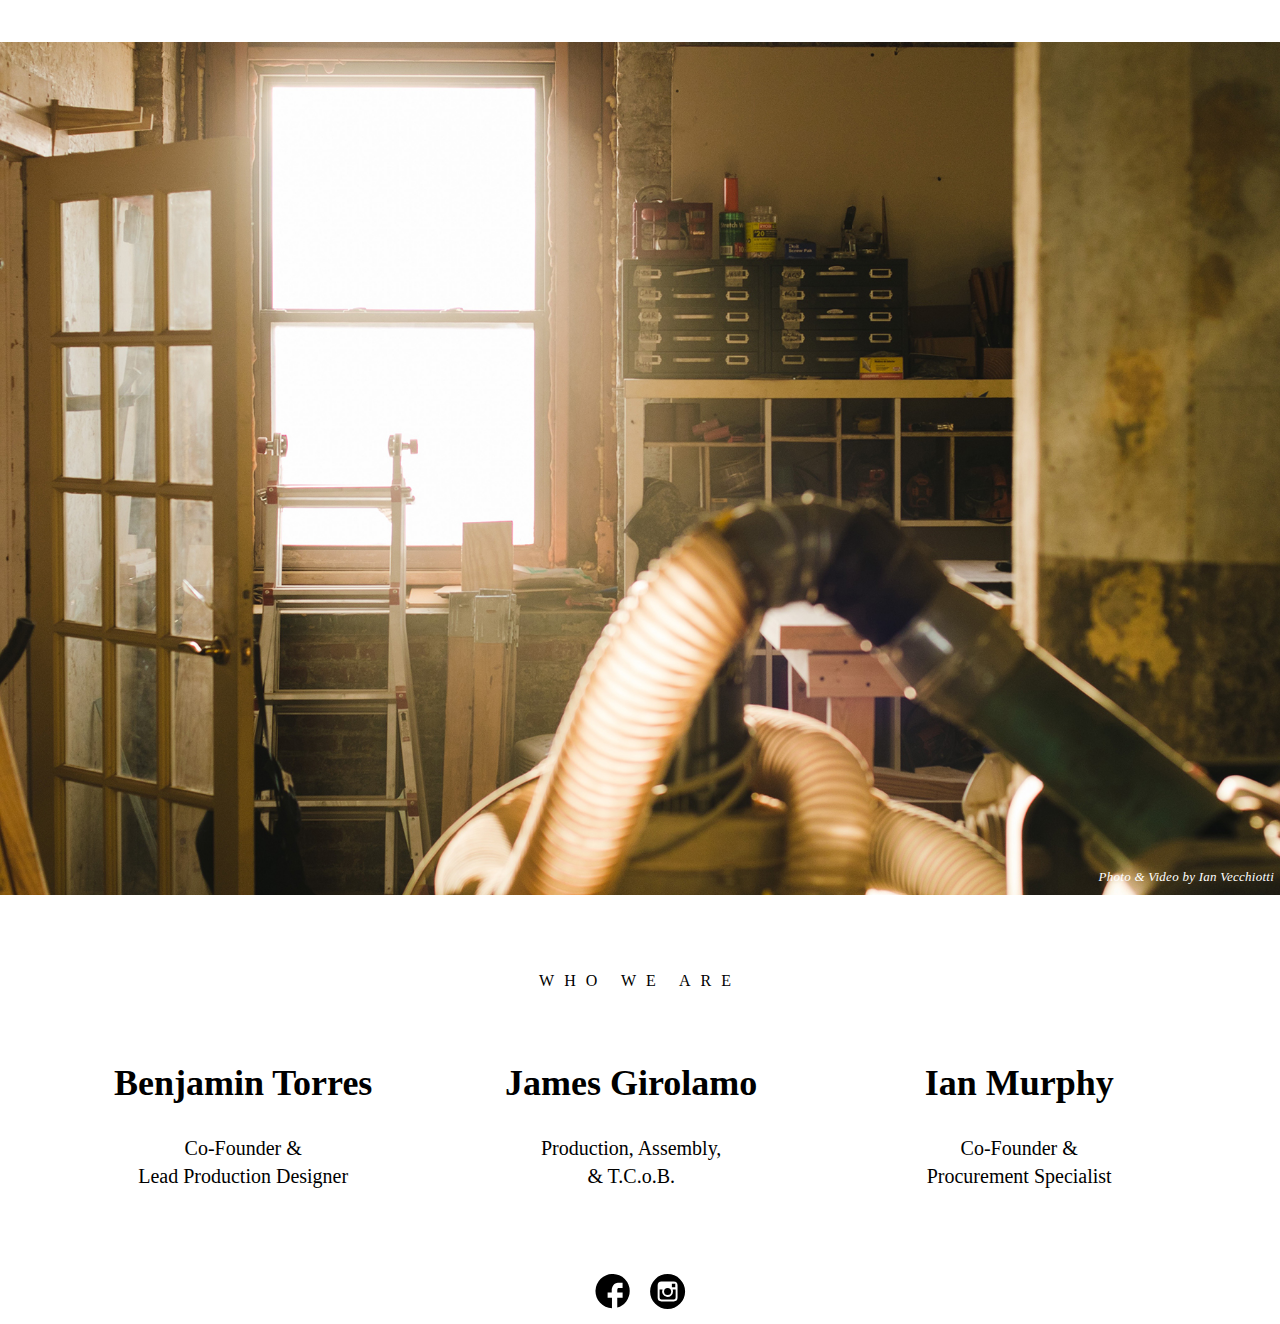
==== commit 04315b53: "Update index.html" ====
--- a/index.html
+++ b/index.html
@@ -101,9 +101,7 @@
         <defs><style>.cls-1{fill:none;}</style></defs>
         <title>facebookLogo</title><a xlink:href= "https://www.facebook.com/evilevilguitars/?ref=bookmarks"><path d="M93.08,49.6a18.81,18.81,0,1,0-19.5,18.77V57l-4.77-.11V51l4.54.05V48.17S73.69,41,80,40.39h5.24v5.88H80.58s-1.17.1-1.17,2.33V51h5.88v5.88H79.41V67.68A18.8,18.8,0,0,0,93.08,49.6Z" transform="translate(-55.47 -30.79)"/><rect class="cls-1" width="37.62" height="38.45"/></svg></code>
           <code><svg width="35px" height="35px" id="Layer_1" data-name="Layer 1" xmlns="http://www.w3.org/2000/svg" viewBox="0 0 39.72 39.72"><defs><style>.cls-1{fill:none;}</style></defs><title>instaLogo</title><a xlink:href= "https://www.instagram.com/evil_evil_guitars/"><path class="cls-1" d="M72.79,38.84H58.93a4.37,4.37,0,0,0-4.36,4.37V57.07a4.37,4.37,0,0,0,4.36,4.36H72.79a4.37,4.37,0,0,0,4.37-4.36V43.21A4.37,4.37,0,0,0,72.79,38.84ZM74,41.45h.5v3.83H70.73l0-3.83ZM62.64,47.82a4,4,0,1,1-.75,2.32A4,4,0,0,1,62.64,47.82ZM75,57.07a2.16,2.16,0,0,1-2.16,2.16H58.93a2.16,2.16,0,0,1-2.16-2.16V47.82h3.37a6.18,6.18,0,1,0,11.44,0H75Z" transform="translate(-46 -30.28)"/><path d="M65.86,54.11a4,4,0,1,0-4-4A4,4,0,0,0,65.86,54.11Z" transform="translate(-46 -30.28)"/><polygon points="28.54 15 28.54 11.17 28.04 11.17 24.71 11.18 24.73 15.01 28.54 15"/><path d="M65.86,30.28A19.86,19.86,0,1,0,85.72,50.14,19.88,19.88,0,0,0,65.86,30.28Zm11.3,17.54v9.25a4.37,4.37,0,0,1-4.37,4.36H58.93a4.37,4.37,0,0,1-4.36-4.36V43.21a4.37,4.37,0,0,1,4.36-4.37H72.79a4.37,4.37,0,0,1,4.37,4.37Z" transform="translate(-46 -30.28)"/><path d="M72,50.14a6.18,6.18,0,1,1-11.9-2.32H56.77v9.25a2.16,2.16,0,0,0,2.16,2.16H72.79A2.16,2.16,0,0,0,75,57.07V47.82H71.58A6.19,6.19,0,0,1,72,50.14Z" transform="translate(-46 -30.28)"/>  </svg></code>
-       a {
-    display: block;
-}
+
 		  </div>
     <div class="instalogo">
 
